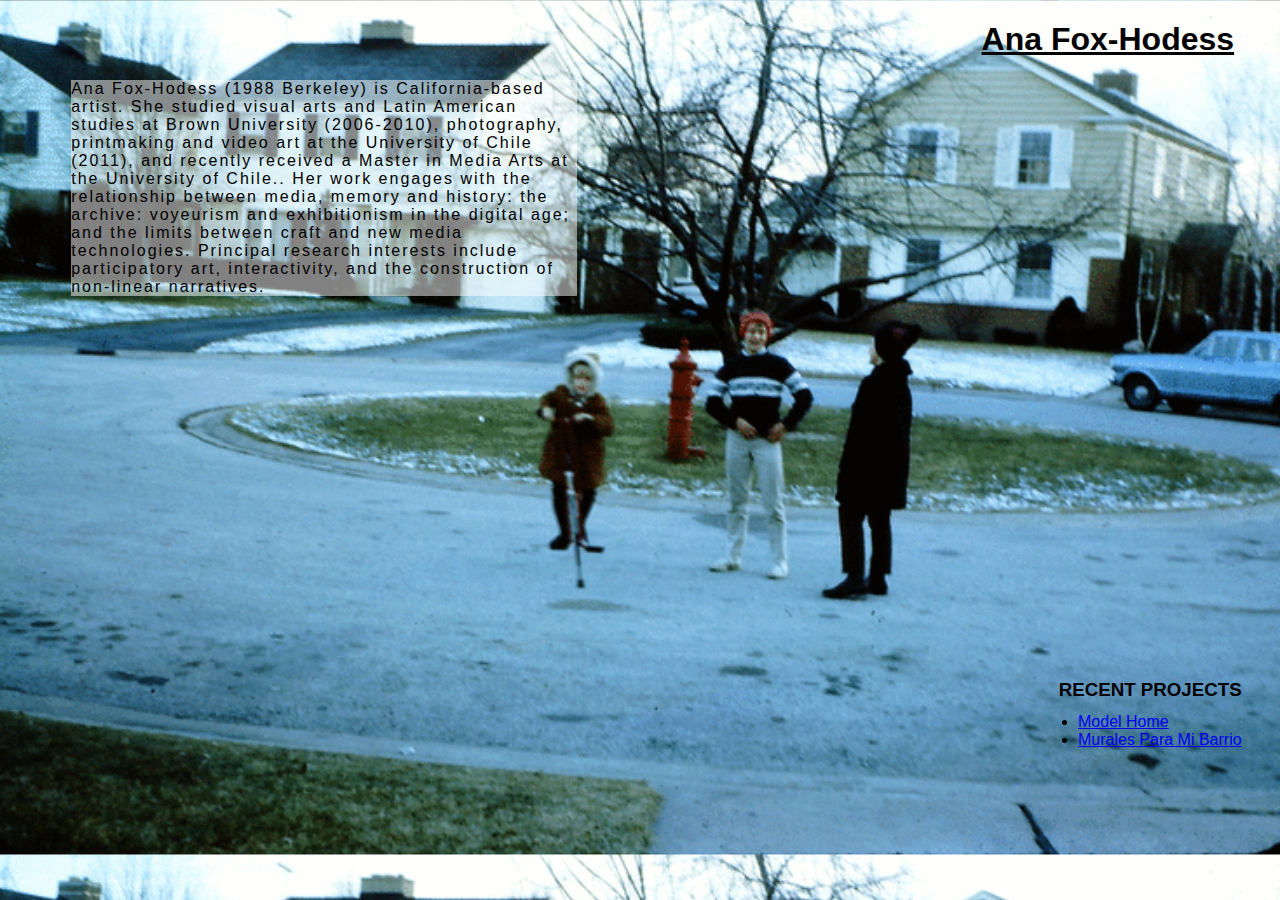
==== unit_3/index.html @ c9981972 "Unit 3" ====
<!DOCTYPE html>
<html>
<head>
<link rel="stylesheet" type="text/css" href="css/main.css">
	<title>Ana Fox-Hodess</title>
</head>
<body>
<h1>Ana Fox-Hodess</h1>
<!-- <img src="images/KidsInFrontYard.jpg"> -->
<p>Ana Fox-Hodess (1988 Berkeley) is California-based artist. She studied visual arts and Latin American studies at Brown University (2006-2010), photography, printmaking and video art at the University of Chile (2011), and recently received a Master in Media Arts at the University of Chile.. Her work engages with the relationship between media, memory and history: the archive: voyeurism and exhibitionism in the digital age; and the limits between craft and new media technologies. Principal research interests include participatory art, interactivity, and the construction of non-linear narratives. </p>

<h3 class="pastprojects">Recent Projects</h3>
<ul class="pastprojects"><li><a href="http://anafoxhodess.net/model-home/">Model Home</a></li>
<li><a href="https://vimeo.com/28693225">Murales Para Mi Barrio</a></li></ul>
</body>
</html>
---- unit_3/css/main.css ----
body {background-image: url(pogotest.gif);
	background-size: cover;
/*background-color: green;*/
font-family: Helvetica, sans-serif;}
h1 {color:	#000000;
text-align: right;
margin-right: 3%;
text-decoration: underline;}
h3{0,0,0,.6:;
text-transform: uppercase;
position: absolute;
bottom: 20%;
right: 3%}
ul{color: black;
position: absolute;
bottom: 15%;
right: 3%;}
p{background: rgba(255,255,255,.5);
width: 40%;
margin-left: 5%;
letter-spacing: 2px;
}
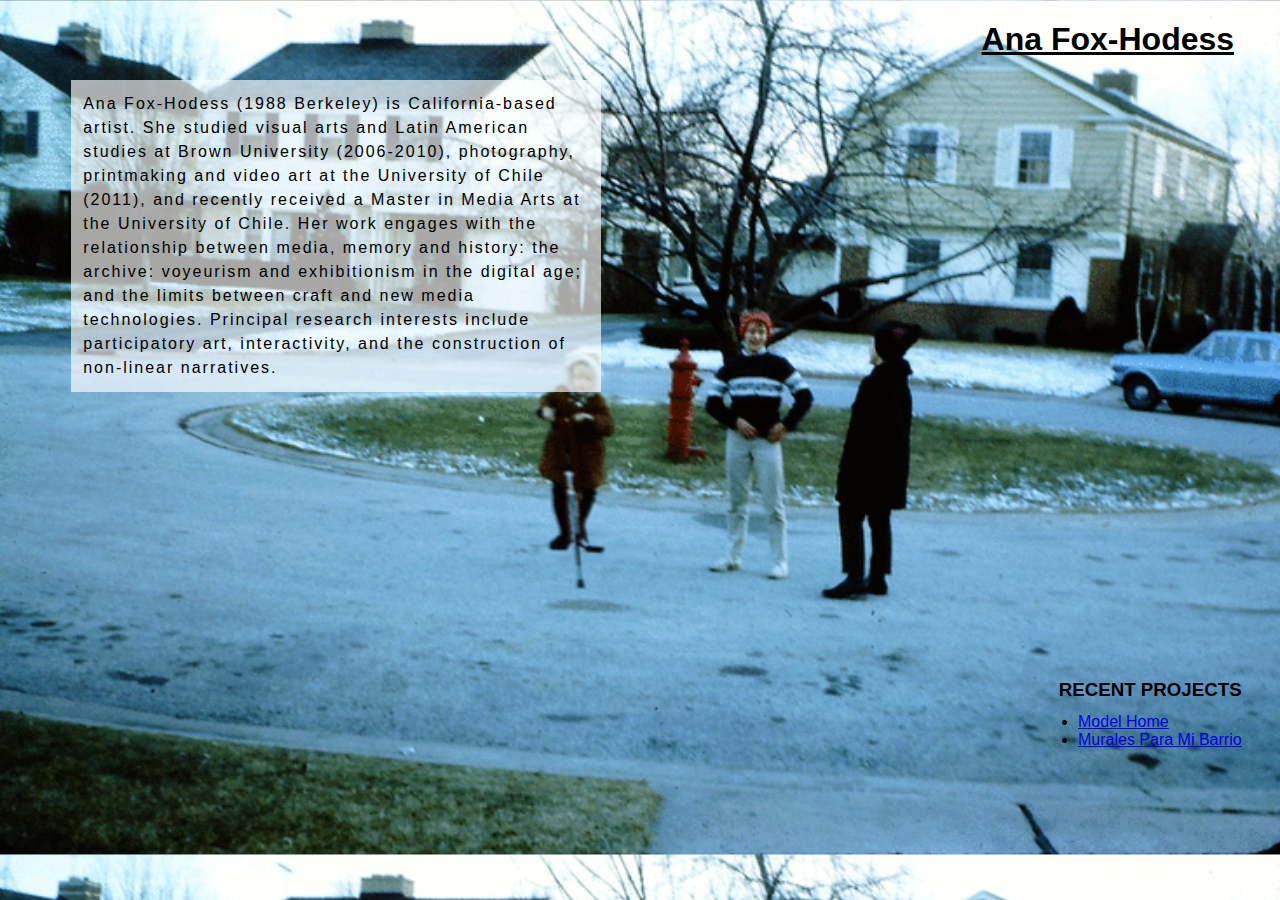
==== commit cd506a9a: "padding and line height" ====
--- a/unit_3/index.html
+++ b/unit_3/index.html
@@ -7,7 +7,7 @@
 <body>
 <h1>Ana Fox-Hodess</h1>
 <!-- <img src="images/KidsInFrontYard.jpg"> -->
-<p>Ana Fox-Hodess (1988 Berkeley) is California-based artist. She studied visual arts and Latin American studies at Brown University (2006-2010), photography, printmaking and video art at the University of Chile (2011), and recently received a Master in Media Arts at the University of Chile.. Her work engages with the relationship between media, memory and history: the archive: voyeurism and exhibitionism in the digital age; and the limits between craft and new media technologies. Principal research interests include participatory art, interactivity, and the construction of non-linear narratives. </p>
+<p>Ana Fox-Hodess (1988 Berkeley) is California-based artist. She studied visual arts and Latin American studies at Brown University (2006-2010), photography, printmaking and video art at the University of Chile (2011), and recently received a Master in Media Arts at the University of Chile. Her work engages with the relationship between media, memory and history: the archive: voyeurism and exhibitionism in the digital age; and the limits between craft and new media technologies. Principal research interests include participatory art, interactivity, and the construction of non-linear narratives. </p>
 
 <h3 class="pastprojects">Recent Projects</h3>
 <ul class="pastprojects"><li><a href="http://anafoxhodess.net/model-home/">Model Home</a></li>
--- a/unit_3/css/main.css
+++ b/unit_3/css/main.css
@@ -15,8 +15,13 @@
 position: absolute;
 bottom: 15%;
 right: 3%;}
-p{background: rgba(255,255,255,.5);
+p{
+letter-spacing: 2px;
+line-height: 1.5em;
+
+padding: 12px;
+background: rgba(255,255,255,.65);
 width: 40%;
 margin-left: 5%;
-letter-spacing: 2px;
 }
+
